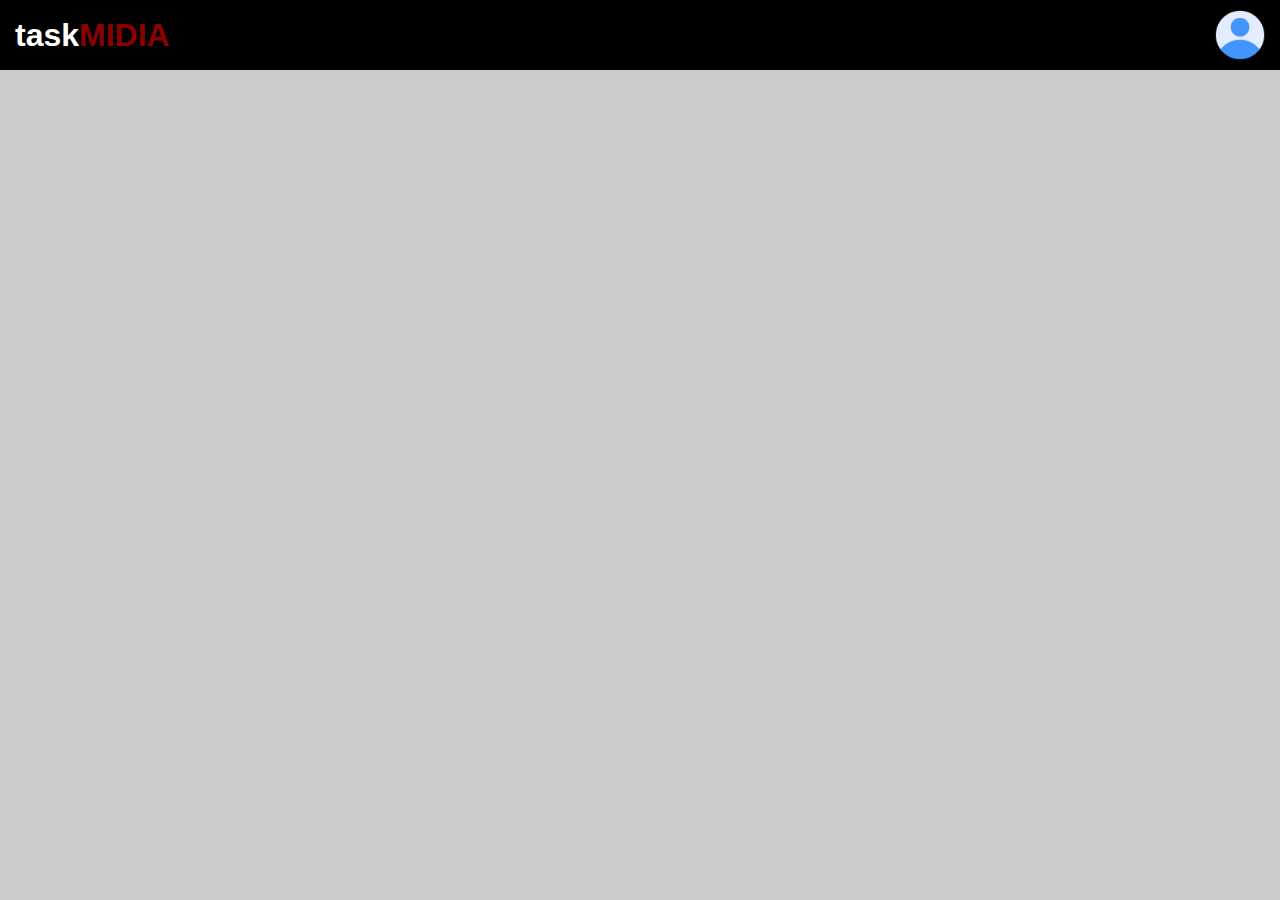
==== index.html @ 9c5623f5 "22/08/2023" ====
<!DOCTYPE html>
<html lang="en">
<head>
    <meta charset="UTF-8">
    <meta name="viewport" content="width=device-width, initial-scale=1.0">
    <meta name="description" content="taskMIDIA, a task gamification companys">
    <title>taskMIDIA</title>
    <link rel="stylesheet" href="style.css">
    <script defer src="script.js"></script>
</head>

<header>
    <nav>
        <h1 id="name-title">task<span>MIDIA</span></h1>
        <label id="user-logo" for="menu-check">
            <input type="checkbox" id="menu-check">
            <img id="user-icon" src="img/user-icon.png" alt="user">
            <div id="menu" style="display: none">
                <ul type="none">
                    <li>item1</li>
                    <li>item2</li>
                    <li>Settings</li>
                    <li>Report</li>
                    <li>Logout</li>
                </ul>
            </div>
        </label>
    </nav>
    <section id="person-section">

    </section>
</header>

<body>
    <main></main>
</body>

<footer>

</footer>
</html>
---- style.css ----
* {
    margin: 0px;
    padding: 0px;
    box-sizing: border-box;
    font-family: Verdana, Geneva, Tahoma, sans-serif;
}

/*Header*/
header {
    width: 100vw;
    height: 100vh;
}
    /*Navbar*/
    nav{
        display: flex;
        justify-content: space-between;
        align-items: center;
        width: 100%;
        height: 70px;
        background-color: rgb(0, 0, 0);
        padding: 0 15px;
        position: relative;

    }

        #name-title{
            color: white;
        }

            #name-title span{
                color: darkred;
            }

        #user-logo{
            width: 50px;
            height: 50px;
            border-radius: 50%;
        }

            #user-logo #menu-check{
                display: none;
            }

            #user-icon{
                width:100%;
                cursor: pointer;
            }

            #menu{
                position: absolute;
                top: 70px;
                right: 0;
                width: 50vw;
                height: calc(100vh - 70px);
                background-color: white;

                justify-content: flex-start;
                align-items: flex-start;
                flex-direction: column;
            }

                #menu ul{
                    width: 100%;
                }

                #menu li{
                    height: 50px;
                    width: 100%;
                    padding-left: 10px;
                    background-color: white;
                    display: flex;
                    align-items: center;
                    justify-content: flex-start;
                    cursor: pointer;
                    color: darkred;
                    transition: all 300ms ease-in-out;
                    border: solid 1px #cccccc5c;
                }

                #menu li:hover{
                    background-color: darkred;
                    color: white;
                }

    
    /*Person section*/
    #person-section{
        background-color: #ccc;
        width: 100%;
        height: calc(100% - 70px);
        
    }
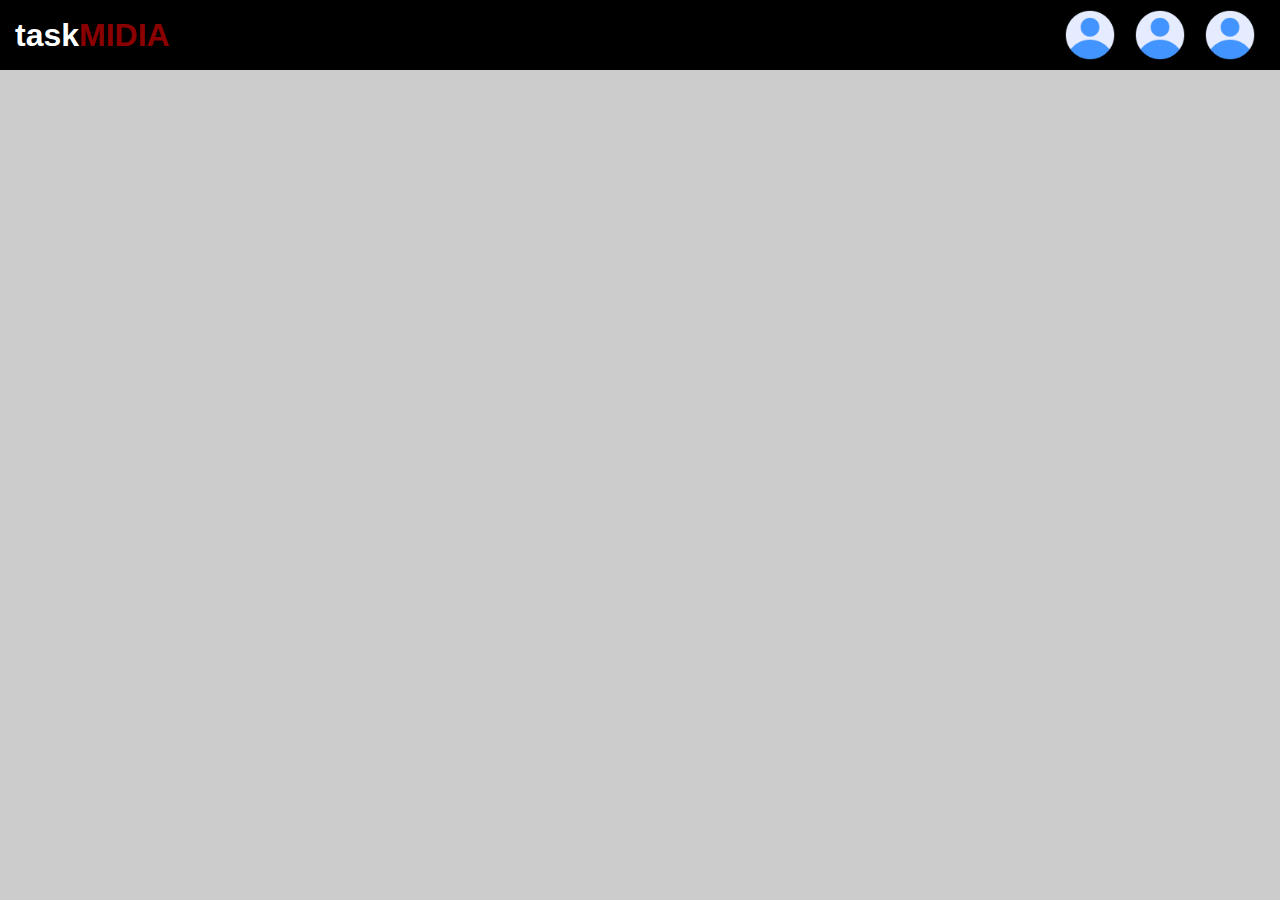
==== commit b8adbeda: "22/08/2023" ====
--- a/index.html
+++ b/index.html
@@ -12,22 +12,27 @@
 <header>
     <nav>
         <h1 id="name-title">task<span>MIDIA</span></h1>
-        <label id="user-logo" for="menu-check">
-            <input type="checkbox" id="menu-check">
-            <img id="user-icon" src="img/user-icon.png" alt="user">
-            <div id="menu" style="display: none">
-                <ul type="none">
-                    <li>item1</li>
-                    <li>item2</li>
-                    <li>Settings</li>
-                    <li>Report</li>
-                    <li>Logout</li>
-                </ul>
-            </div>
-        </label>
+        <div id="icons-content">
+            <div id="notification" class="img-content"><img src="img/user-icon.png" alt="user"></div>
+            <div id="coins" class="img-content"><img src="img/user-icon.png" alt="user"></div>
+            <label id="user-logo" class="img-content" for="menu-check">
+                <input type="checkbox" id="menu-check">
+                <img id="user-icon" src="img/user-icon.png" alt="user">
+                <div id="menu" style="display:none">
+                    <ul type="none">
+                        <li>Profile</li>
+                        <li>Achievements</li>
+                        <li>Settings</li>
+                        <li>Report</li>
+                        <li>Logout</li>
+                    </ul>
+                </div>
+                
+            </label>
+        </div>
     </nav>
     <section id="person-section">
-
+        
     </section>
 </header>
 
--- a/style.css
+++ b/style.css
@@ -31,32 +31,38 @@
                 color: darkred;
             }
 
-        #user-logo{
+        #icons-content{
+            display:flex;
+
+        }
+        
+        .img-content{
             width: 50px;
             height: 50px;
             border-radius: 50%;
+            margin: 0 10px;
+        }
+
+        nav img {
+            width:100%;
+            cursor: pointer;
         }
 
             #user-logo #menu-check{
                 display: none;
             }
 
-            #user-icon{
-                width:100%;
-                cursor: pointer;
-            }
-
             #menu{
                 position: absolute;
                 top: 70px;
-                right: 0;
                 width: 50vw;
                 height: calc(100vh - 70px);
                 background-color: white;
-
+                display:flex;
                 justify-content: flex-start;
                 align-items: flex-start;
                 flex-direction: column;
+                transition: right 300ms ease;
             }
 
                 #menu ul{
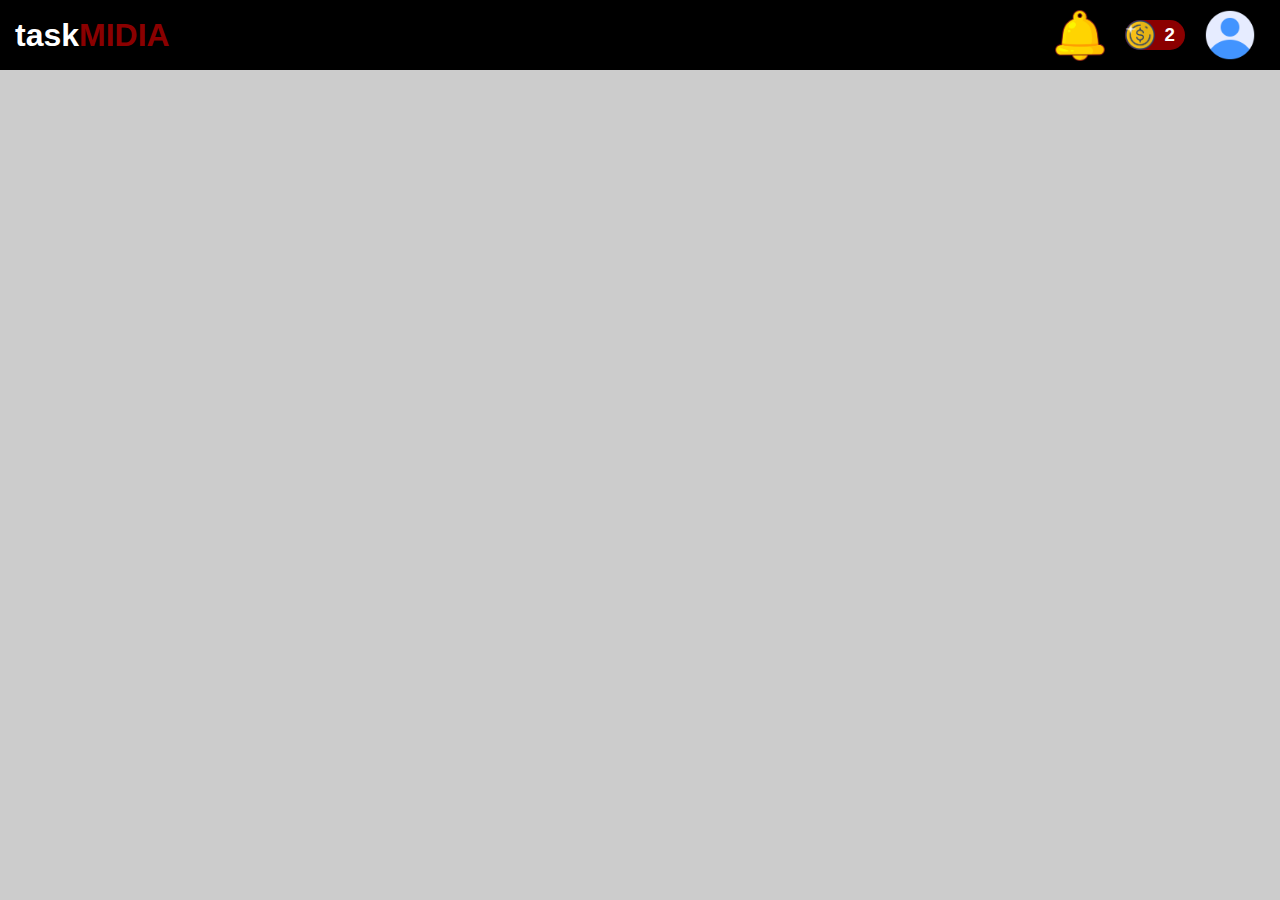
==== commit 6bae5163: "24/08/2023" ====
--- a/index.html
+++ b/index.html
@@ -13,8 +13,13 @@
     <nav>
         <h1 id="name-title">task<span>MIDIA</span></h1>
         <div id="icons-content">
-            <div id="notification" class="img-content"><img src="img/user-icon.png" alt="user"></div>
-            <div id="coins" class="img-content"><img src="img/user-icon.png" alt="user"></div>
+            <div id="notification" class="img-content">
+                <img src="img/notification-icon1.png" alt="user">
+            </div>
+            <div id="coins" class="img-content">
+                <img src="img/coin-icon.png" alt="user">
+                <h3>2</h3>
+            </div>
             <label id="user-logo" class="img-content" for="menu-check">
                 <input type="checkbox" id="menu-check">
                 <img id="user-icon" src="img/user-icon.png" alt="user">
--- a/style.css
+++ b/style.css
@@ -33,7 +33,7 @@
 
         #icons-content{
             display:flex;
-
+            align-items: center;
         }
         
         .img-content{
@@ -42,6 +42,25 @@
             border-radius: 50%;
             margin: 0 10px;
         }
+
+        #coins{
+            background-color: darkred;
+            width: 60px;
+            height: 30px;
+            border-radius: 50px;
+            display: flex;
+            align-items: center;
+            justify-content: space-between;
+            color: white;
+        }
+
+            #coins img{
+                width: 30px;
+            }
+
+            #coins h3{
+                margin-right: 10px;
+            }
 
         nav img {
             width:100%;
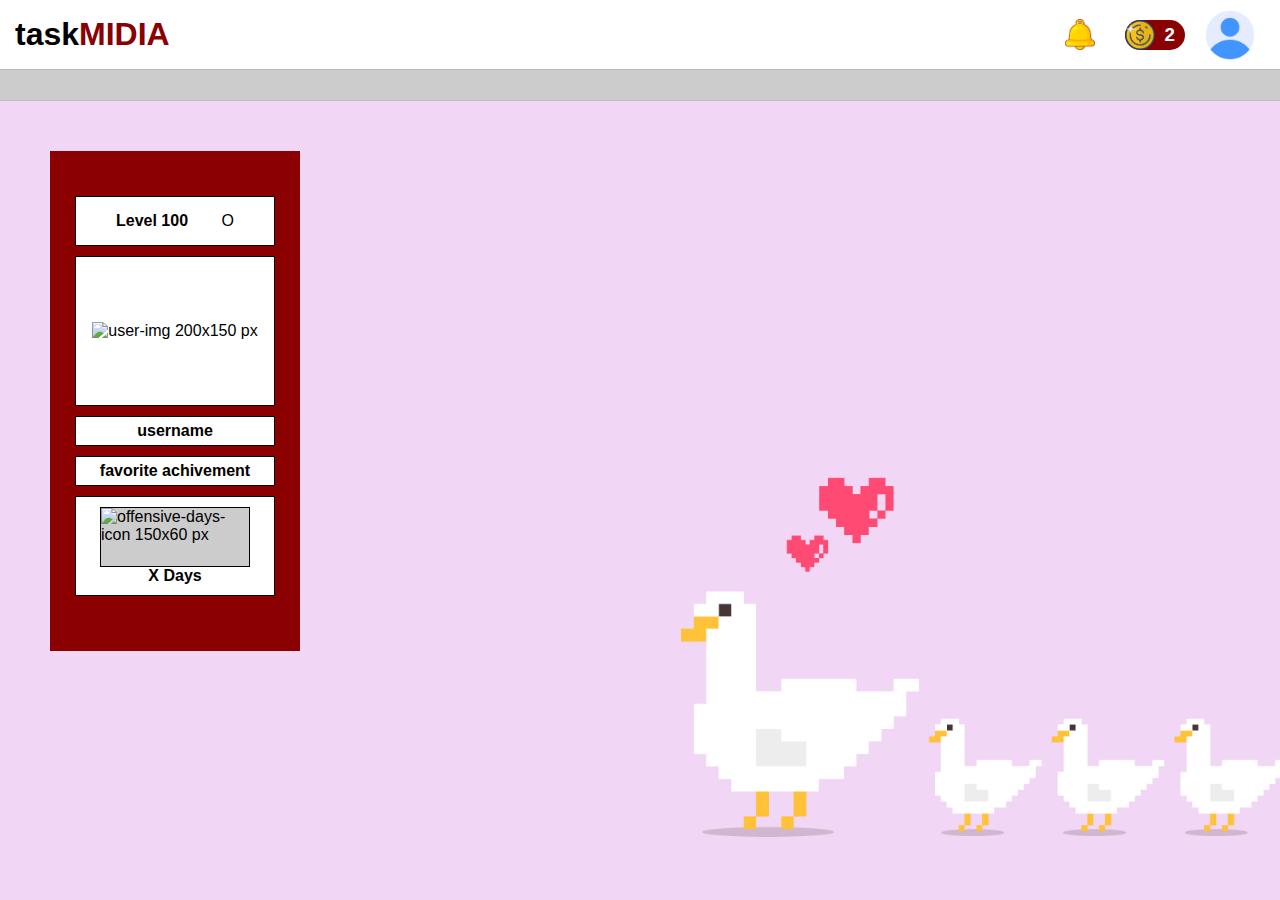
==== commit 90c35498: "24/08/2023" ====
--- a/index.html
+++ b/index.html
@@ -14,30 +14,53 @@
         <h1 id="name-title">task<span>MIDIA</span></h1>
         <div id="icons-content">
             <div id="notification" class="img-content">
-                <img src="img/notification-icon1.png" alt="user">
+                <img src="img/icons/notification-icon1.png" alt="user">
             </div>
             <div id="coins" class="img-content">
-                <img src="img/coin-icon.png" alt="user">
+                <img src="img/icons/coin-icon.png" alt="user">
                 <h3>2</h3>
             </div>
             <label id="user-logo" class="img-content" for="menu-check">
                 <input type="checkbox" id="menu-check">
-                <img id="user-icon" src="img/user-icon.png" alt="user">
-                <div id="menu" style="display:none">
-                    <ul type="none">
-                        <li>Profile</li>
-                        <li>Achievements</li>
-                        <li>Settings</li>
-                        <li>Report</li>
-                        <li>Logout</li>
-                    </ul>
-                </div>
-                
+                <img id="user-icon" src="img/icons/user-icon.png" alt="user">                
             </label>
+            <div id="menu" style="display: none">
+                <ul type="none">
+                    <li>Profile</li>
+                    <li>Achievements</li>
+                    <li>Settings</li>
+                    <li>Report</li>
+                    <li>Logout</li>
+                </ul>
+            </div>
         </div>
     </nav>
     <section id="person-section">
-        
+        <div id="background">
+            <article id="user-info">
+                <div id="level" class="user-info-item">
+                    <h4>Level 100</h4>
+                    <spam>O</spam>
+                </div>
+                <div id="photo" class="user-info-item">
+                    <img src="" alt="user-img 200x150 px">
+                </div>
+                <div id="nickname" class="user-info-item">
+                    <h4>username</h4>
+                </div>
+                <div id="achievement" class="user-info-item">
+                    <h4>favorite achivement</h4>
+                </div>
+                <div id="offensive-days" class="user-info-item">
+                    <img src="" alt="offensive-days-icon 150x60 px">
+                    <h4>X Days</h4>
+                </div>
+            </article>
+
+            <article>
+                
+            </article>
+        </div>
     </section>
 </header>
 
--- a/style.css
+++ b/style.css
@@ -10,110 +10,193 @@
     width: 100vw;
     height: 100vh;
 }
-    /*Navbar*/
-    nav{
-        display: flex;
-        justify-content: space-between;
-        align-items: center;
-        width: 100%;
-        height: 70px;
-        background-color: rgb(0, 0, 0);
-        padding: 0 15px;
-        position: relative;
-
-    }
-
-        #name-title{
-            color: white;
-        }
-
-            #name-title span{
-                color: darkred;
-            }
-
-        #icons-content{
-            display:flex;
-            align-items: center;
-        }
-        
-        .img-content{
-            width: 50px;
-            height: 50px;
-            border-radius: 50%;
-            margin: 0 10px;
-        }
-
-        #coins{
-            background-color: darkred;
-            width: 60px;
-            height: 30px;
-            border-radius: 50px;
-            display: flex;
-            align-items: center;
-            justify-content: space-between;
-            color: white;
-        }
-
-            #coins img{
-                width: 30px;
-            }
-
-            #coins h3{
-                margin-right: 10px;
-            }
-
-        nav img {
-            width:100%;
-            cursor: pointer;
-        }
-
-            #user-logo #menu-check{
-                display: none;
-            }
-
-            #menu{
-                position: absolute;
-                top: 70px;
-                width: 50vw;
-                height: calc(100vh - 70px);
-                background-color: white;
-                display:flex;
-                justify-content: flex-start;
-                align-items: flex-start;
-                flex-direction: column;
-                transition: right 300ms ease;
-            }
-
-                #menu ul{
-                    width: 100%;
-                }
-
-                #menu li{
-                    height: 50px;
-                    width: 100%;
-                    padding-left: 10px;
-                    background-color: white;
-                    display: flex;
-                    align-items: center;
-                    justify-content: flex-start;
-                    cursor: pointer;
-                    color: darkred;
-                    transition: all 300ms ease-in-out;
-                    border: solid 1px #cccccc5c;
-                }
-
-                #menu li:hover{
-                    background-color: darkred;
-                    color: white;
-                }
-
+/*Navbar*/
+nav{
+    display: flex;
+    justify-content: space-between;
+    align-items: center;
+    width: 100%;
+    height: 70px;
+    background-color: white(0, 0, 0);
+    padding: 0 15px;
+    position: relative;
+    border-bottom: solid 1px #bbb; 
+}
+
+/*Name title*/
+#name-title{
+    color: black;
+}
+
+#name-title span{
+    color: darkred;
+}
+
+/*Navbar icons*/
+#icons-content{
+    display:flex;
+    align-items: center;
+}
+
+.img-content{
+    width: 50px;
+    height: 50px;
+    border-radius: 50%;
+    margin: 0 10px;
+    cursor: pointer;
+}
+
+.img-content:hover{
+    filter: grayscale(50%)
+}
+
+nav img {
+    width:100%;
+}
+
+#coins{
+    background-color: darkred;
+    width: 60px;
+    height: 30px;
+    border-radius: 50px;
+    display: flex;
+    align-items: center;
+    justify-content: space-between;
+    color: white;
+}
+
+#coins img{
+    width: 30px;
+}
+
+#coins h3{
+    padding-right: 10px;
+}
+
+#notification {
+    display: flex;
+    justify-content: center;
+    align-items: center;
+}
+
+#notification img{
+    width:30px;
+}
+
+/*Hidden checkbox*/
+#user-logo #menu-check{
+    display: none;
+}
+
+/*User menu*/
+#menu{
+    position: absolute;
+    top: 70px;
+    right: 0px;
+    width: 50vw;
+    height: calc(100vh - 70px);
+    background-color: white;
+    display: flex;
+    justify-content: flex-start;
+    align-items: flex-start;
+    flex-direction: column;
+    transition: right 300ms ease;
+}
+
+#menu ul{
+    width: 100%;
+}
+
+#menu li{
+    height: 50px;
+    width: 100%;
+    padding-left: 10px;
+    background-color: white;
+    display: flex;
+    align-items: center;
+    justify-content: flex-start;
+    cursor: pointer;
+    color: darkred;
+    border: solid 1px #ccc;
+}
+
+#menu li:hover{
+    background-color: darkred;
+    color: white;
+}
+
+
+/*Person flag section*/
+#person-section{
+    background-color: #ccc;
+    width: 100%;
+    height: calc(100% - 70px);
+}
     
-    /*Person section*/
-    #person-section{
-        background-color: #ccc;
-        width: 100%;
-        height: calc(100% - 70px);
-        
-    }
-        
-
+#background {
+    position: relative;
+    background-color: white;
+    width: 100%;
+    height: calc(100% - 30px);
+    top: 30px;
+    border-top: solid 1px #bbb;
+    background-image: url(img/wallpapers/duck-wp.png);
+    background-position: center;
+    background-size: cover;
+    background-repeat: no-repeat;
+}
+
+#user-info{
+    position: absolute;
+    background-color: darkred;
+    top: 50px;
+    left: 50px;
+    width: 250px;
+    height: 500px;
+    display: flex;
+    flex-direction: column;
+    align-items: center;
+    justify-content: center;
+}
+
+.user-info-item{
+    background-color: white;
+    border: solid 1px;
+    width: 200px;
+    display: flex;
+    margin-bottom: 10px;
+    align-items: center;
+    justify-content: center;
+}
+
+#level{
+    height: 50px;
+    justify-content: space-between;
+    padding: 0px 40px;
+}
+
+#photo{
+    height:150px;
+}
+
+#nickname{
+    height: 30px;
+}
+
+#achievement{
+    height: 30px;
+}
+
+#offensive-days{
+    height: 100px;
+    flex-direction: column;
+}
+
+#offensive-days img{
+    background-color: #ccc;
+    border: solid 1px black;
+    width: 150px;
+    height: 60px;
+}
+
+
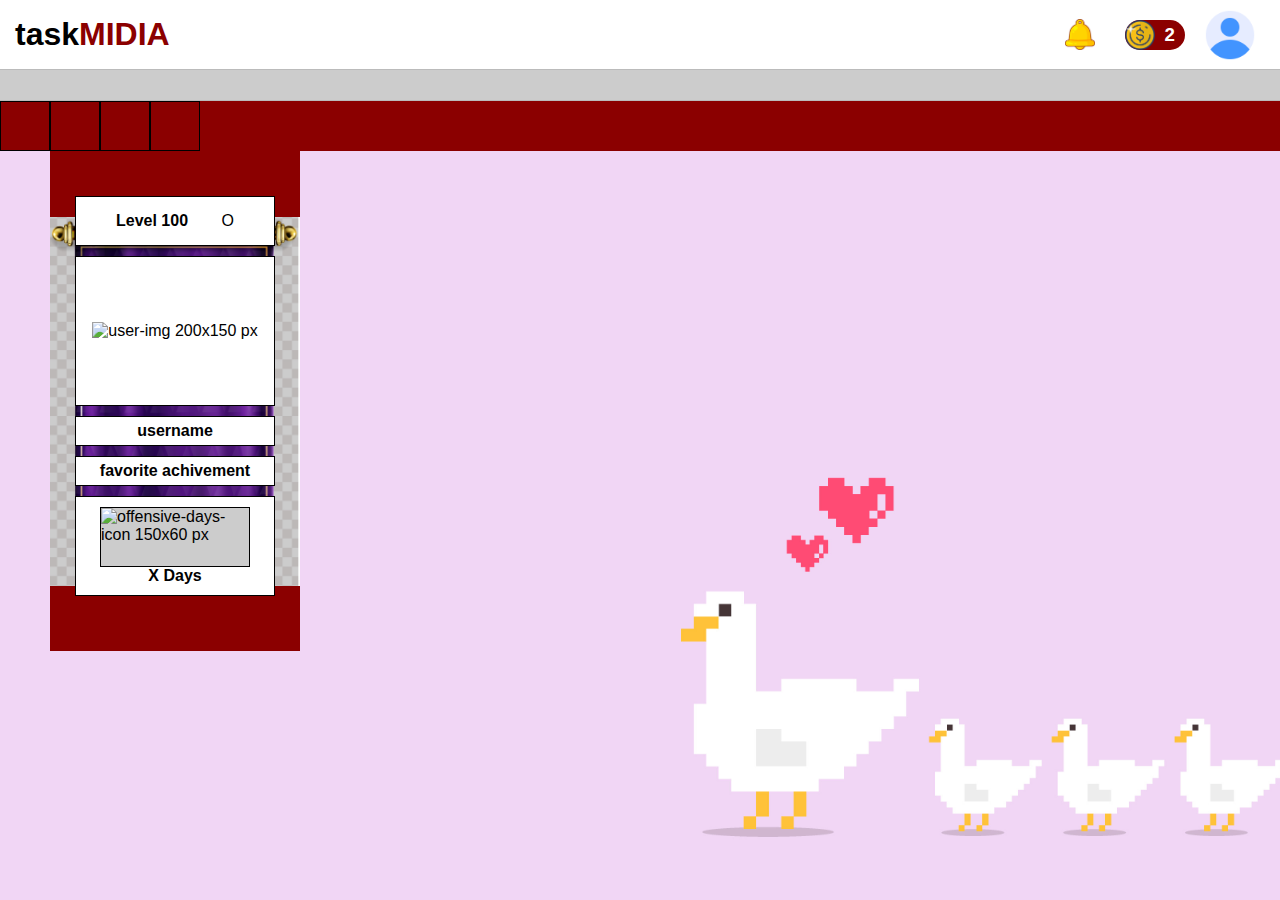
==== commit 104c5c7f: "29/08/2023" ====
--- a/index.html
+++ b/index.html
@@ -58,7 +58,12 @@
             </article>
 
             <article>
-                
+                <div id="user-horizontal-bar">
+                    <div id="division" class="user-horizontal-bar-item"></div>
+                    <div id="" class="user-horizontal-bar-item"></div>
+                    <div id="" class="user-horizontal-bar-item"></div>
+                    <div id="" class="user-horizontal-bar-item"></div>
+                </div>
             </article>
         </div>
     </section>
--- a/style.css
+++ b/style.css
@@ -101,6 +101,7 @@
     align-items: flex-start;
     flex-direction: column;
     transition: right 300ms ease;
+    z-index: 6;
 }
 
 #menu ul{
@@ -157,6 +158,10 @@
     flex-direction: column;
     align-items: center;
     justify-content: center;
+    background-image: url(img/bandeiras/bandeira1.png);
+    background-position: center;
+    background-size: contain;
+    background-repeat: no-repeat;
 }
 
 .user-info-item{
@@ -199,4 +204,16 @@
     height: 60px;
 }
 
-
+/*User horizontal bar*/
+#user-horizontal-bar{
+    background-color: darkred;
+    display: flex;
+    flex-direction: row;
+}
+
+.user-horizontal-bar-item{
+    width: 50px;
+    height: 50px;
+    border: solid 1px black;
+}
+
